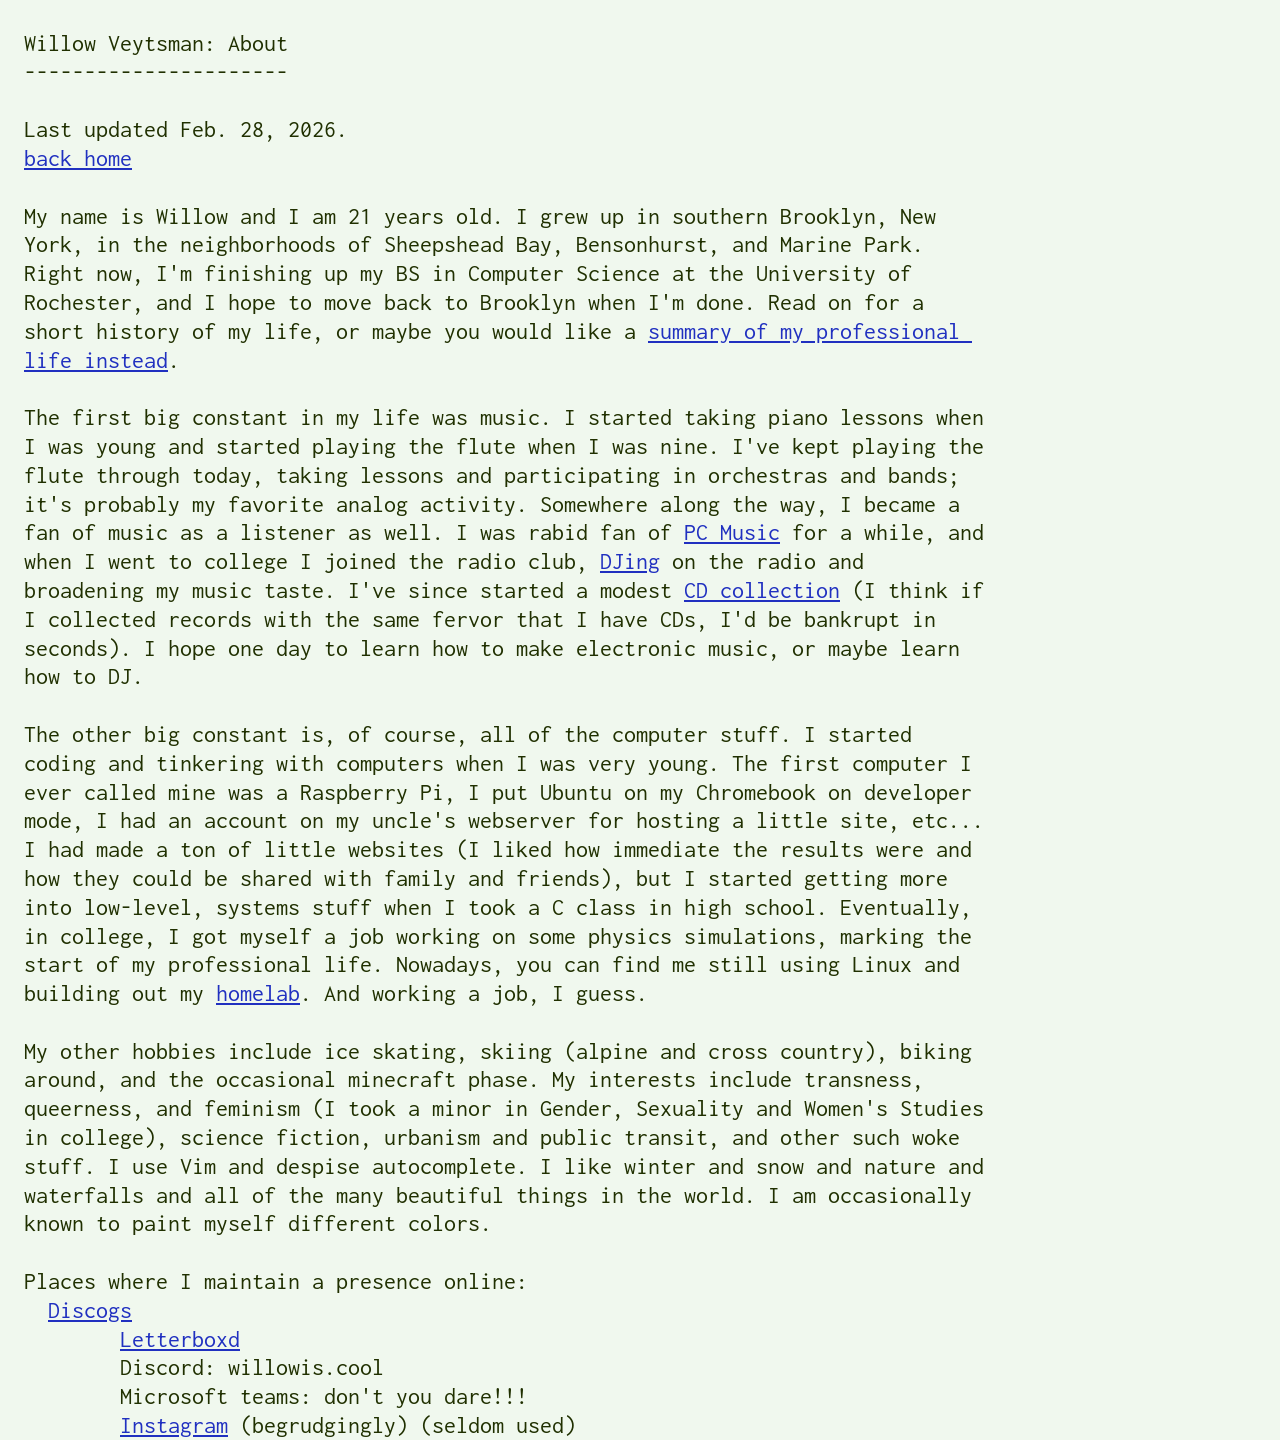
==== about.html @ e90f61a7 "fill w/ content and fix JS issues" ====
<!DOCTYPE html>
<html>
<head>
	<title>willowis.cool | about</title>

	<meta name="viewport" content="width=device-width,initial-scale=1">

	<link rel="preconnect" href="https://fonts.googleapis.com">
	<link rel="preconnect" href="https://fonts.gstatic.com" crossorigin>
	<link href="https://fonts.googleapis.com/css2?family=Inconsolata&family=Overpass:wght@400;700&display=swap" rel="stylesheet">

	<link rel="stylesheet" href="/global.css">
	<script defer src="/global.js"></script>
</head>
<body>
	<pre id="one-char">0</pre>
	<div class="monospace" id="js-body"></div>
	<!-- below: essentially noscript (display set to zero once loaded) -->
<p class="monospace" id="text">
Willow Veytsman: About
----------------------

Last updated Feb. 28, 2026.
<a href="/index.html">back home</a>

My name is Willow and I am 21 years old. I grew up in southern Brooklyn, New York, in the neighborhoods of Sheepshead Bay, Bensonhurst, and Marine Park. Right now, I'm finishing up my BS in Computer Science at the University of Rochester, and I hope to move back to Brooklyn when I'm done. Read on for a short history of my life, or maybe you would like a <a href="/experience.html">summary of my professional life instead</a>.

The first big constant in my life was music. I started taking piano lessons when I was young and started playing the flute when I was nine. I've kept playing the flute through today, taking lessons and participating in orchestras and bands; it's probably my favorite analog activity. Somewhere along the way, I became a fan of music as a listener as well. I was rabid fan of <a href="https://en.wikipedia.org/wiki/PC_Music">PC Music</a> for a while, and when I went to college I joined the radio club, <a href="/radio.html">DJing</a> on the radio and broadening my music taste. I've since started a modest <a href="https://www.discogs.com/user/willowis.cool">CD collection</a> (I think if I collected records with the same fervor that I have CDs, I'd be bankrupt in seconds). I hope one day to learn how to make electronic music, or maybe learn how to DJ.

The other big constant is, of course, all of the computer stuff. I started coding and tinkering with computers when I was very young. The first computer I ever called mine was a Raspberry Pi, I put Ubuntu on my Chromebook on developer mode, I had an account on my uncle's webserver for hosting a little site, etc... I had made a ton of little websites (I liked how immediate the results were and how they could be shared with family and friends), but I started getting more into low-level, systems stuff when I took a C class in high school. Eventually, in college, I got myself a job working on some physics simulations, marking the start of my professional life. Nowadays, you can find me still using Linux and building out my <a href="https://willow.city">homelab</a>. And working a job, I guess.

My other hobbies include ice skating, skiing (alpine and cross country), biking around, and the occasional minecraft phase. My interests include transness, queerness, and feminism (I took a minor in Gender, Sexuality and Women's Studies in college), science fiction, urbanism and public transit, and other such woke stuff. I use Vim and despise autocomplete. I like winter and snow and nature and waterfalls and all of the many beautiful things in the world. I am occasionally known to paint myself different colors. 

Places where I maintain a presence online:
  <a href="https://www.discogs.com/user/willowis.cool">Discogs</a>
	<a href="https://letterboxd.com/willowiscool/">Letterboxd</a>
	Discord: willowis.cool
	Microsoft teams: don't you dare!!!
	<a href="http://instagram.com/willowis.cool">Instagram</a> (begrudgingly) (seldom used)
</p>
</body>
</html>
---- global.css ----
/* technical */
#one-char {
	position: absolute;
	visibility: hidden;
}
html, body, .monospace {
	margin: 0;
}
#js-body {
	overflow: hidden;
	white-space: pre;
	width: 100vw;
}
#text { /* when no js */
	box-sizing: border-box;
	padding-left: 2ch;
	max-width: 82ch;
	white-space: pre-wrap;
}
/* stylistic */
html {
	background: #f0f8ee;
	color: #203000;
	line-height: 1.2;
	font-size: 18pt;
}
.monospace {
	font-family: "Inconsolata", monospace;
}
a {
	color: #2030c0;
	text-decoration: underline;
}
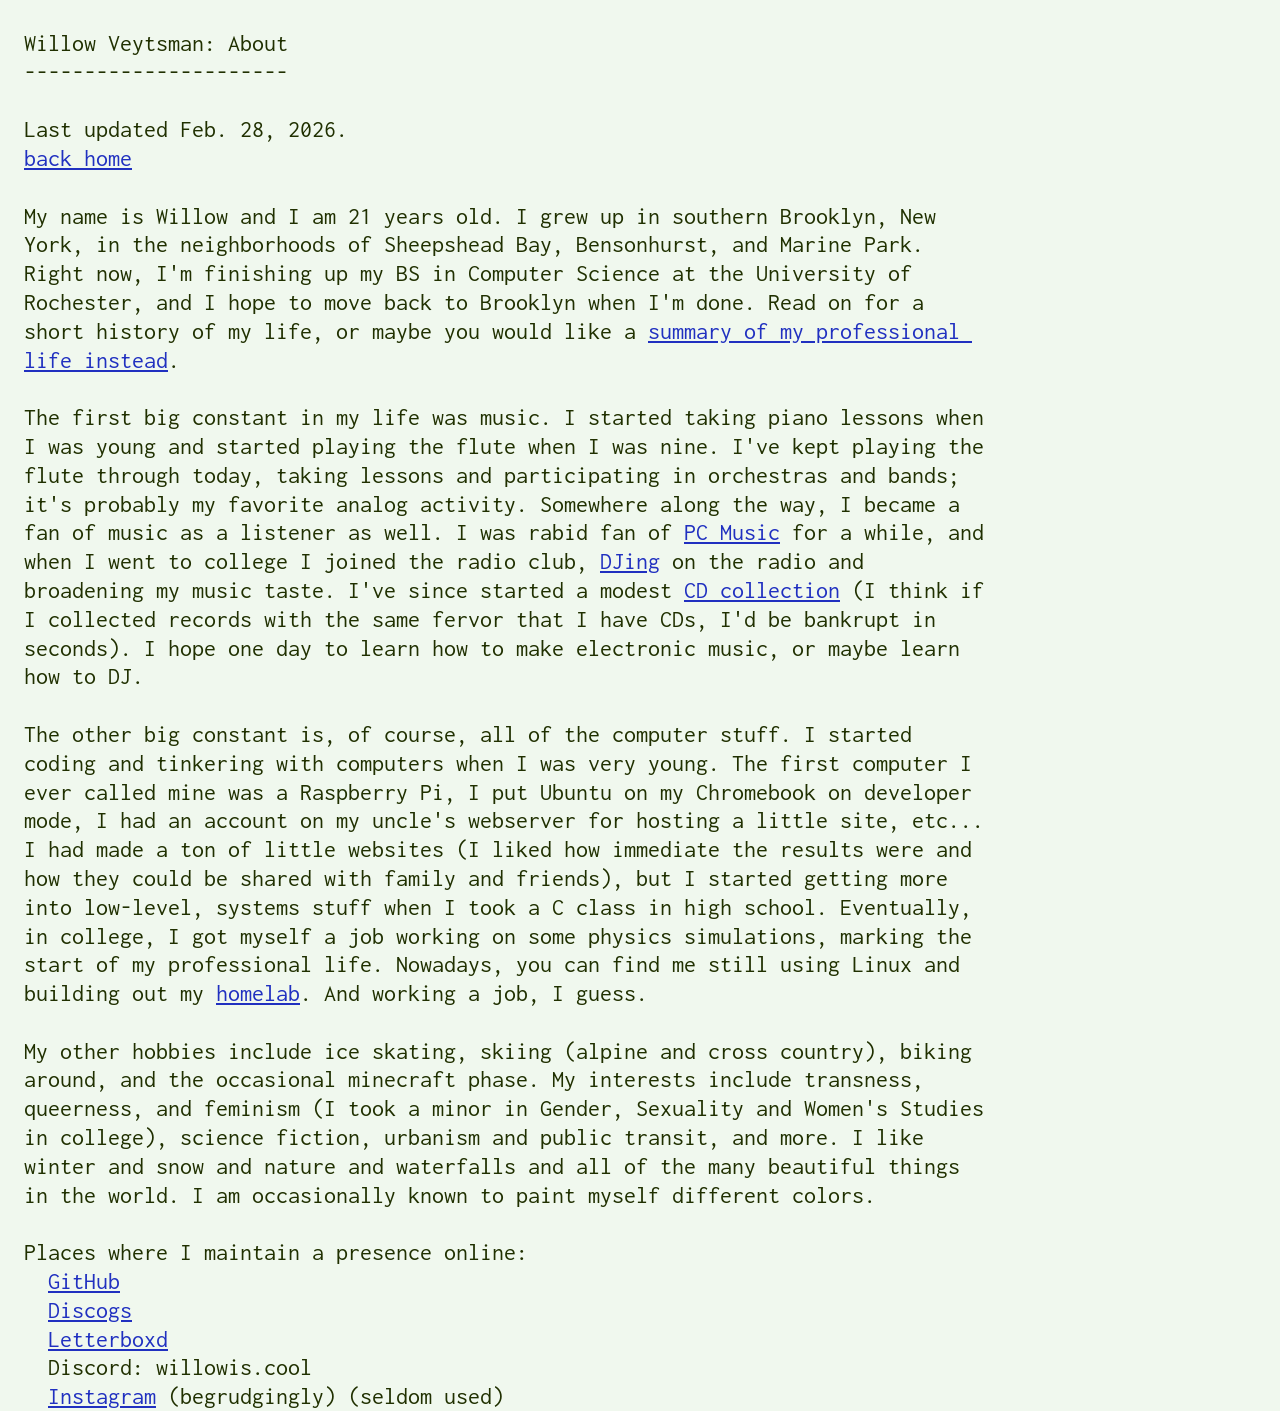
==== commit e54fbbba: "there's a time and place, i guess..." ====
--- a/about.html
+++ b/about.html
@@ -29,14 +29,14 @@
 
 The other big constant is, of course, all of the computer stuff. I started coding and tinkering with computers when I was very young. The first computer I ever called mine was a Raspberry Pi, I put Ubuntu on my Chromebook on developer mode, I had an account on my uncle's webserver for hosting a little site, etc... I had made a ton of little websites (I liked how immediate the results were and how they could be shared with family and friends), but I started getting more into low-level, systems stuff when I took a C class in high school. Eventually, in college, I got myself a job working on some physics simulations, marking the start of my professional life. Nowadays, you can find me still using Linux and building out my <a href="https://willow.city">homelab</a>. And working a job, I guess.
 
-My other hobbies include ice skating, skiing (alpine and cross country), biking around, and the occasional minecraft phase. My interests include transness, queerness, and feminism (I took a minor in Gender, Sexuality and Women's Studies in college), science fiction, urbanism and public transit, and other such woke stuff. I use Vim and despise autocomplete. I like winter and snow and nature and waterfalls and all of the many beautiful things in the world. I am occasionally known to paint myself different colors. 
+My other hobbies include ice skating, skiing (alpine and cross country), biking around, and the occasional minecraft phase. My interests include transness, queerness, and feminism (I took a minor in Gender, Sexuality and Women's Studies in college), science fiction, urbanism and public transit, and more. I like winter and snow and nature and waterfalls and all of the many beautiful things in the world. I am occasionally known to paint myself different colors. 
 
 Places where I maintain a presence online:
+  <a href="https://github.com/willowiscool">GitHub</a>
   <a href="https://www.discogs.com/user/willowis.cool">Discogs</a>
-	<a href="https://letterboxd.com/willowiscool/">Letterboxd</a>
-	Discord: willowis.cool
-	Microsoft teams: don't you dare!!!
-	<a href="http://instagram.com/willowis.cool">Instagram</a> (begrudgingly) (seldom used)
+  <a href="https://letterboxd.com/willowiscool/">Letterboxd</a>
+  Discord: willowis.cool
+  <a href="https://instagram.com/willowis.cool">Instagram</a> (begrudgingly) (seldom used)
 </p>
 </body>
 </html>
